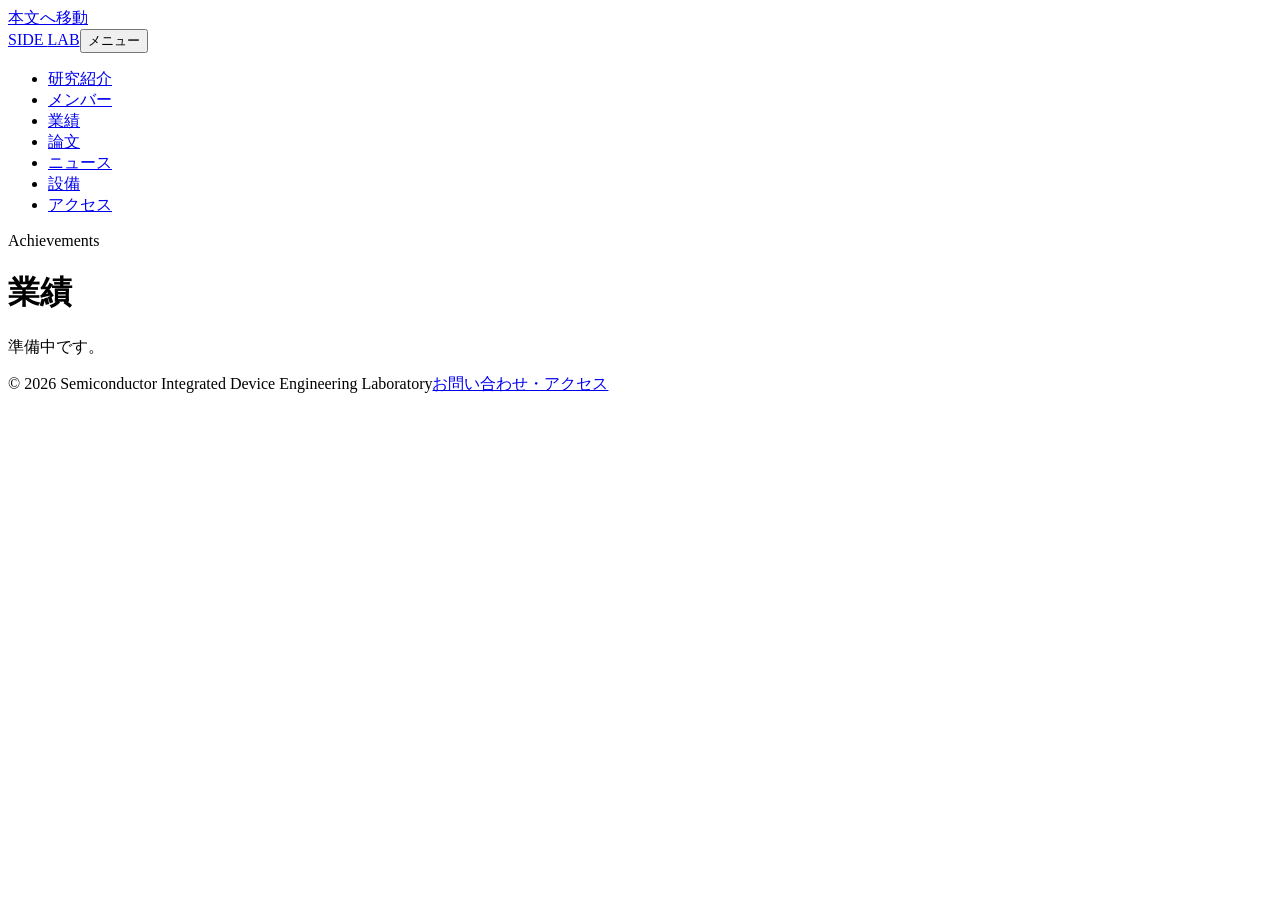
==== achievements.html @ be852ad7 "Update achievements.html" ====
<!doctype html>
<html lang="ja"><head><meta charset="utf-8"><meta name="viewport" content="width=device-width,initial-scale=1"><meta name="description" content="半導体集積デバイス工学研究室の業績。"><meta name="theme-color" content="#0b0b0c"><title>業績 | 半導体集積デバイス工学研究室</title><link rel="stylesheet" href="assets/css/style.css"><script src="assets/js/main.js" defer></script></head><body><a class="skip-link" href="#main">本文へ移動</a><header class="site-header"><div class="header-inner"><a class="brand" href="index.html">SIDE <span>LAB</span></a><button class="menu-toggle" type="button" aria-expanded="false" aria-controls="site-nav">メニュー</button><nav class="nav" id="site-nav" aria-label="メインナビゲーション"><ul><li><a href="research.html">研究紹介</a></li><li><a href="members.html">メンバー</a></li><li><a aria-current="page" href="achievements.html">業績</a></li><li><a href="publications.html">論文</a></li><li><a href="news.html">ニュース</a></li><li><a href="facilities.html">設備</a></li><li><a href="access.html">アクセス</a></li></ul></nav></div></header><main id="main"><div class="page-title"><div class="container"><p class="eyebrow">Achievements</p><h1>業績</h1></div></div><section class="section"><div class="container prose"><p class="feature">準備中です。</p></div></section></main><footer class="site-footer"><div class="container footer-inner"><span>© 2026 Semiconductor Integrated Device Engineering Laboratory</span><a href="access.html">お問い合わせ・アクセス</a></div></footer></body></html>
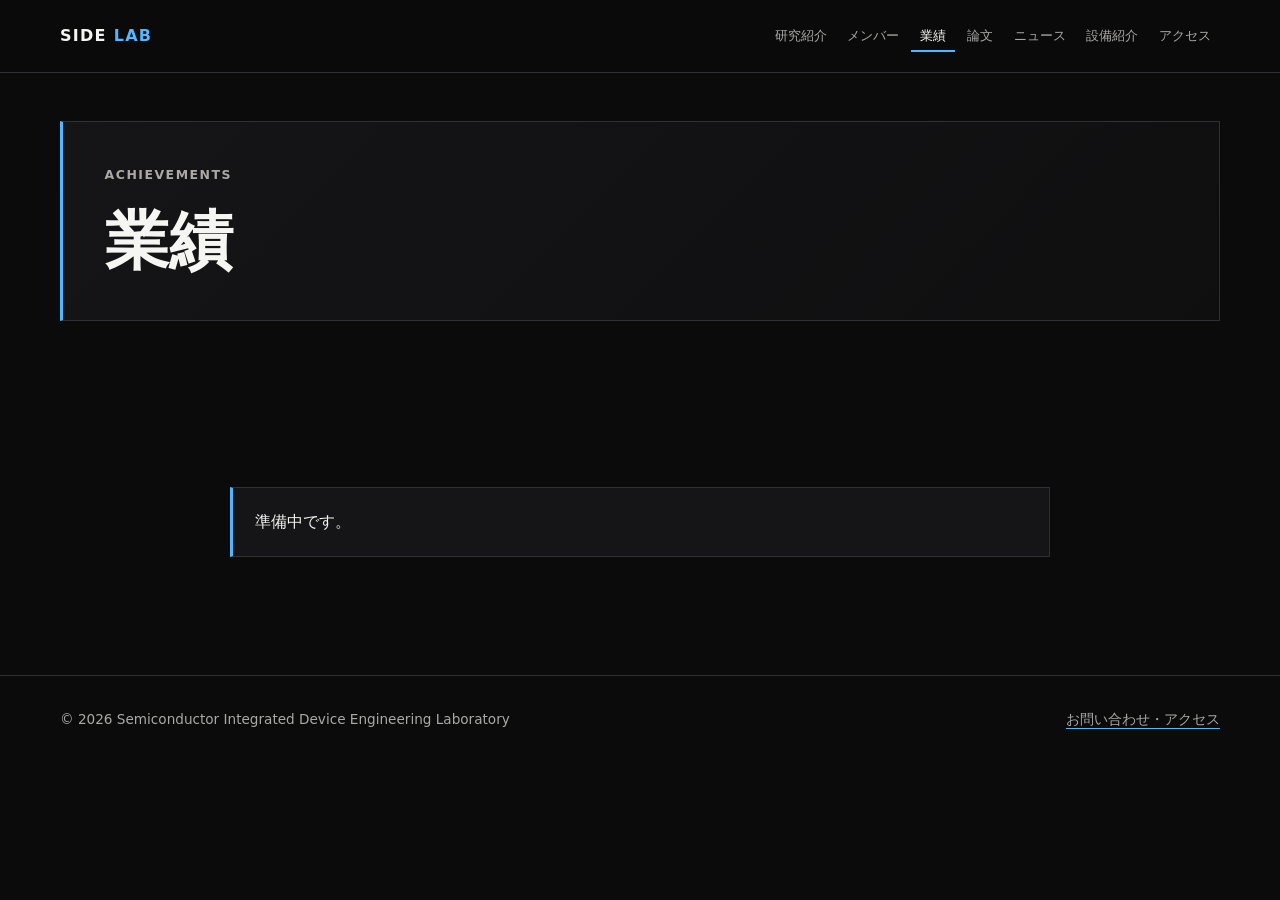
==== commit 39ba2390: "Use 閾値 and rename facilities navigation" ====
--- a/achievements.html
+++ b/achievements.html
@@ -1,2 +1,2 @@
 <!doctype html>
-<html lang="ja"><head><meta charset="utf-8"><meta name="viewport" content="width=device-width,initial-scale=1"><meta name="description" content="半導体集積デバイス工学研究室の業績。"><meta name="theme-color" content="#0b0b0c"><title>業績 | 半導体集積デバイス工学研究室</title><link rel="stylesheet" href="assets/css/style.css"><script src="assets/js/main.js" defer></script></head><body><a class="skip-link" href="#main">本文へ移動</a><header class="site-header"><div class="header-inner"><a class="brand" href="index.html">SIDE <span>LAB</span></a><button class="menu-toggle" type="button" aria-expanded="false" aria-controls="site-nav">メニュー</button><nav class="nav" id="site-nav" aria-label="メインナビゲーション"><ul><li><a href="research.html">研究紹介</a></li><li><a href="members.html">メンバー</a></li><li><a aria-current="page" href="achievements.html">業績</a></li><li><a href="publications.html">論文</a></li><li><a href="news.html">ニュース</a></li><li><a href="facilities.html">設備</a></li><li><a href="access.html">アクセス</a></li></ul></nav></div></header><main id="main"><div class="page-title"><div class="container"><p class="eyebrow">Achievements</p><h1>業績</h1></div></div><section class="section"><div class="container prose"><p class="feature">準備中です。</p></div></section></main><footer class="site-footer"><div class="container footer-inner"><span>© 2026 Semiconductor Integrated Device Engineering Laboratory</span><a href="access.html">お問い合わせ・アクセス</a></div></footer></body></html>
+<html lang="ja"><head><meta charset="utf-8"><meta name="viewport" content="width=device-width,initial-scale=1"><meta name="description" content="半導体集積デバイス工学研究室の業績。"><meta name="theme-color" content="#0b0b0c"><title>業績 | 半導体集積デバイス工学研究室</title><link rel="stylesheet" href="assets/css/style.css"><script src="assets/js/main.js" defer></script></head><body><a class="skip-link" href="#main">本文へ移動</a><header class="site-header"><div class="header-inner"><a class="brand" href="index.html">SIDE <span>LAB</span></a><button class="menu-toggle" type="button" aria-expanded="false" aria-controls="site-nav">メニュー</button><nav class="nav" id="site-nav" aria-label="メインナビゲーション"><ul><li><a href="research.html">研究紹介</a></li><li><a href="members.html">メンバー</a></li><li><a aria-current="page" href="achievements.html">業績</a></li><li><a href="publications.html">論文</a></li><li><a href="news.html">ニュース</a></li><li><a href="facilities.html">設備紹介</a></li><li><a href="access.html">アクセス</a></li></ul></nav></div></header><main id="main"><div class="page-title"><div class="container"><p class="eyebrow">Achievements</p><h1>業績</h1></div></div><section class="section"><div class="container prose"><p class="feature">準備中です。</p></div></section></main><footer class="site-footer"><div class="container footer-inner"><span>© 2026 Semiconductor Integrated Device Engineering Laboratory</span><a href="access.html">お問い合わせ・アクセス</a></div></footer></body></html>
--- a/assets/css/style.css
+++ b/assets/css/style.css
@@ -0,0 +1,25 @@
+:root{--bg:#0b0b0c;--surface:#151517;--line:#303034;--text:#f5f5f2;--muted:#aaa9a5;--accent:#52b7ff;--max:1160px}*{box-sizing:border-box}html{scroll-behavior:smooth}body{margin:0;background:var(--bg);color:var(--text);font-family:ui-sans-serif,system-ui,-apple-system,"Hiragino Kaku Gothic ProN","Yu Gothic",sans-serif;line-height:1.7}a{color:inherit;text-decoration-color:var(--accent);text-underline-offset:4px}a:hover{color:var(--accent)}button{font:inherit}img{max-width:100%;height:auto}.skip-link{position:absolute;left:1rem;top:-4rem;background:var(--accent);color:#000;padding:.55rem 1rem;z-index:10}.skip-link:focus{top:1rem}.site-header{border-bottom:1px solid var(--line);position:sticky;top:0;background:rgba(11,11,12,.96);z-index:5}.header-inner,.container{width:min(calc(100% - 2.5rem),var(--max));margin:auto}.header-inner{min-height:72px;display:flex;align-items:center;justify-content:space-between;gap:1rem}.brand{font-weight:700;letter-spacing:.08em;text-decoration:none;white-space:nowrap}.brand span{color:var(--accent)}.menu-toggle{display:none;background:transparent;border:1px solid var(--line);border-radius:3px;color:var(--text);padding:.35rem .6rem}.nav ul{margin:0;padding:0;list-style:none;display:flex;flex-wrap:wrap;justify-content:flex-end;gap:.2rem}.nav a{display:block;padding:.3rem .55rem;font-size:.8rem;text-decoration:none;color:var(--muted)}.nav a[aria-current="page"],.nav a:hover{color:var(--text);box-shadow:inset 0 -2px var(--accent)}main{min-height:65vh}.hero{padding:clamp(4.5rem,12vw,9rem) 0 4rem;border-bottom:1px solid var(--line);background:radial-gradient(circle at 78% 15%,#172835 0,transparent 29%)}.eyebrow{color:var(--accent);font-size:.78rem;font-weight:700;letter-spacing:.12em;text-transform:uppercase;margin:0 0 1.25rem}.hero h1{font-size:clamp(2.5rem,7vw,6rem);line-height:1.08;letter-spacing:-.05em;max-width:900px;margin:0}.hero h1 em{font-style:normal;color:var(--accent)}.hero p{max-width:650px;color:var(--muted);font-size:1.05rem;margin:1.75rem 0}.button{display:inline-block;background:var(--accent);color:#071017;text-decoration:none;font-weight:700;padding:.65rem 1rem;border-radius:2px}.button:hover{background:#b6e4ff;color:#000}.section{padding:clamp(3rem,7vw,6rem) 0}.section-alt{background:var(--surface);border-block:1px solid var(--line)}.section-heading{display:flex;align-items:baseline;justify-content:space-between;gap:1rem;margin-bottom:2rem}.section h2{font-size:clamp(1.55rem,3vw,2.4rem);letter-spacing:-.03em;line-height:1.2;margin:0}.section-heading a{font-size:.9rem}.grid{display:grid;grid-template-columns:repeat(3,1fr);gap:1rem}.card{border:1px solid var(--line);padding:1.4rem;background:var(--bg)}.card h3{font-size:1.1rem;line-height:1.35;margin:0 0 .7rem}.card p,.muted{color:var(--muted)}.tag{display:inline-block;font-size:.73rem;border:1px solid var(--line);color:var(--muted);padding:.1rem .45rem;margin:0 .3rem .4rem 0}.news-list,.plain-list{list-style:none;padding:0;margin:0;border-top:1px solid var(--line)}.news-list li,.plain-list li{border-bottom:1px solid var(--line);padding:1rem 0}.news-list time{color:var(--accent);font-variant-numeric:tabular-nums;font-size:.85rem;display:inline-block;width:7.2rem}.page-title{padding:4rem 0 2.5rem;border-bottom:1px solid var(--line)}.page-title h1{font-size:clamp(2.25rem,5vw,4rem);line-height:1.15;margin:0}.page-title p{color:var(--muted);max-width:680px}.prose{max-width:820px}.prose h2{margin:2.8rem 0 .8rem}.prose h3{margin:2rem 0 .5rem}.feature{border-left:3px solid var(--accent);padding:1.2rem 1.4rem;background:var(--surface);margin:1.8rem 0}.member-grid{display:grid;grid-template-columns:repeat(4,1fr);gap:1rem}.member{border-top:2px solid var(--accent);padding-top:1rem}.member h2{font-size:1.1rem;margin:.25rem 0}.member p{font-size:.9rem;color:var(--muted);margin:0}.table-wrap{overflow-x:auto}.data-table{width:100%;border-collapse:collapse;text-align:left}.data-table th,.data-table td{border-bottom:1px solid var(--line);padding:.85rem;vertical-align:top}.data-table th{color:var(--accent);font-size:.8rem;white-space:nowrap}.publication{padding:1.25rem 0;border-bottom:1px solid var(--line)}.publication:first-child{border-top:1px solid var(--line)}.publication h2{font-size:1.05rem;margin:0 0 .3rem}.publication p{color:var(--muted);margin:0;font-size:.92rem}.facility{display:grid;grid-template-columns:170px 1fr;gap:1.5rem;border-top:1px solid var(--line);padding:1.5rem 0}.facility:first-child{border-top:0}.facility-mark{border:1px solid var(--line);height:130px;display:grid;place-items:center;color:var(--accent);font-size:.8rem;letter-spacing:.1em}.facility h2{font-size:1.2rem;margin:0}.access-grid{display:grid;grid-template-columns:1.1fr .9fr;gap:2rem}.map{aspect-ratio:4/3;background:#19191b;border:1px solid var(--line);display:grid;place-items:center;color:var(--muted);text-align:center;padding:1rem}.map iframe,iframe.map{display:block;width:100%;height:100%;border:0;padding:0}.site-footer{border-top:1px solid var(--line);padding:2rem 0;color:var(--muted);font-size:.85rem}.footer-inner{display:flex;justify-content:space-between;gap:1rem}.focus-visible:focus,a:focus-visible,button:focus-visible{outline:3px solid var(--accent);outline-offset:3px}@media (prefers-reduced-motion:no-preference){.hero h1{animation:rise-in .55s cubic-bezier(.2,.65,.3,1) both}.hero p{animation:rise-in .55s .1s cubic-bezier(.2,.65,.3,1) both}.hero .button{animation:rise-in .55s .18s cubic-bezier(.2,.65,.3,1) both}.card{transition:transform .2s ease,border-color .2s ease}.card:hover{transform:translateY(-4px);border-color:color-mix(in srgb,var(--accent) 65%,var(--line))}.nav a{transition:color .18s ease,box-shadow .18s ease}@keyframes rise-in{from{opacity:0;transform:translateY(12px)}to{opacity:1;transform:translateY(0)}}}@media (max-width:800px){.header-inner{flex-wrap:wrap;padding:1rem 0}.menu-toggle{display:block}.nav{width:100%;display:none}.nav.is-open{display:block}.nav ul{justify-content:flex-start;gap:.3rem}.nav a{padding:.5rem}.grid{grid-template-columns:1fr}.member-grid{grid-template-columns:repeat(2,1fr)}.access-grid{grid-template-columns:1fr}.hero{padding-top:5rem}.news-list time{display:block}.facility{grid-template-columns:1fr}.facility-mark{height:100px}}@media (prefers-reduced-motion:reduce){html{scroll-behavior:auto}*{transition:none!important;animation:none!important}}
+.research-title{background:radial-gradient(circle at 88% 10%,#18314a 0,transparent 31%)}.research-title h1{max-width:860px}.research-title h1 em{color:var(--accent);font-style:normal}.research-two-col{display:grid;grid-template-columns:1.05fr .95fr;gap:clamp(2rem,6vw,5rem);align-items:center}.research-prose{max-width:680px}.hemt-figure{margin:0}.hemt-schematic{background:#0b0b0c;border:1px solid var(--line);padding:1.15rem 1.25rem 1.35rem;min-height:300px}.hemt-terminals,.hemt-contacts{display:grid;grid-template-columns:1fr .7fr 1fr;text-align:center;gap:.85rem}.hemt-terminals{color:var(--muted);font-size:.72rem;letter-spacing:.05em;text-transform:uppercase;margin-bottom:.35rem}.hemt-contacts{height:28px;align-items:end}.hemt-contacts i{height:17px;background:#aaa9a5;border-radius:2px 2px 0 0}.hemt-contacts i:nth-child(2){height:28px;background:var(--accent)}.hemt-layer{padding:.55rem .8rem;font-size:.78rem;border-inline:1px solid var(--line)}.barrier{background:#23465f;color:#d9f0ff;border-top:1px solid #4f98c9}.gan{background:#23242a;color:#e1e1dc}.substrate{background:#171719;color:var(--muted);border-bottom:1px solid var(--line)}.hemt-channel{height:24px;border-inline:1px solid var(--line);background:#0d202d;position:relative}.hemt-channel span{position:absolute;left:.75rem;top:1px;color:var(--accent);font-size:.7rem;font-weight:700;letter-spacing:.08em}.hemt-channel b{display:block;height:3px;background:var(--accent);box-shadow:0 0 12px #52b7ff;margin:10px .75rem 0}.hemt-figure figcaption{color:var(--muted);font-size:.8rem;margin-top:.85rem}.theme-note{color:var(--muted);font-size:.78rem;letter-spacing:.08em;text-transform:uppercase;margin:0}.research-grid{display:grid;grid-template-columns:repeat(2,minmax(0,1fr));gap:1rem}.research-card{border:1px solid var(--line);padding:1.5rem;background:linear-gradient(145deg,#151517 0,#0f0f10 100%)}.research-card-head{display:flex;align-items:center;gap:.75rem;margin-bottom:1.2rem}.research-card-head span{color:var(--accent);font-weight:700;font-size:1.2rem;line-height:1}.research-card-head p{margin:0;color:var(--muted);font-size:.72rem;letter-spacing:.08em;text-transform:uppercase}.research-card h3{font-size:clamp(1.2rem,2vw,1.45rem);line-height:1.45;margin:0 0 .9rem}.research-summary{margin:0 0 1.35rem;color:#d1d1cc}.research-details{border-top:1px solid var(--line);margin:0}.research-details div{padding:.8rem 0;border-bottom:1px solid var(--line)}.research-details dt{color:var(--accent);font-size:.68rem;letter-spacing:.1em;text-transform:uppercase;font-weight:700}.research-details dd{margin:.2rem 0 0;color:var(--muted);font-size:.86rem;line-height:1.65}.research-flow{list-style:none;padding:0;margin:2rem 0 0;display:grid;grid-template-columns:repeat(4,1fr);gap:1px;background:var(--line);border:1px solid var(--line)}.research-flow li{background:var(--surface);padding:1.25rem}.research-flow span{color:var(--accent);font-size:.75rem;font-weight:700}.research-flow strong{display:block;font-size:1.05rem;margin:.6rem 0 .25rem}.research-flow p{color:var(--muted);font-size:.86rem;margin:0}@media (max-width:800px){.research-two-col,.research-grid{grid-template-columns:1fr}.research-flow{grid-template-columns:repeat(2,1fr)}.section-heading{align-items:flex-start;flex-direction:column}.hemt-schematic{min-height:260px}}@media (max-width:480px){.research-flow{grid-template-columns:1fr}.research-card{padding:1.2rem}.hemt-schematic{padding:1rem}.hemt-terminals,.hemt-contacts{gap:.45rem}}
+.member-theme{margin-top:1.35rem!important;padding-top:1rem;border-top:1px solid var(--line);color:var(--muted)!important;font-size:.92rem!important;line-height:1.75!important}.member-theme span{display:block;margin-bottom:.35rem;color:var(--accent);font-size:.68rem;font-weight:700;letter-spacing:.12em}
+
+
+/* Framed panels: keep every page scannable and visually consistent */
+.page-title{padding:3rem 0;border-bottom:0}
+.page-title .container{padding:clamp(1.4rem,4vw,2.6rem);border:1px solid var(--line);border-left:3px solid var(--accent);background:linear-gradient(135deg,#151517,#0f0f10)}
+.page-title p:last-child{margin-bottom:0}
+.hero{padding:clamp(2.2rem,6vw,4rem) 0;border-bottom:0}
+.hero .container{padding:clamp(2rem,6vw,5rem);border:1px solid var(--line);border-left:3px solid var(--accent);background:radial-gradient(circle at 82% 12%,#17334b 0,transparent 34%),#0b0b0c}
+.feature{border:1px solid var(--line);border-left:3px solid var(--accent);background:var(--surface);padding:1.25rem 1.4rem}
+.news-list,.plain-list{border:1px solid var(--line);background:var(--bg)}
+.news-list li,.plain-list li{padding:1rem 1.2rem}
+.member{border:1px solid var(--line);border-top:2px solid var(--accent);padding:1.2rem;background:linear-gradient(145deg,#151517,#0f0f10)}
+.member-theme{margin-top:1.15rem!important;padding:1rem!important;border:1px solid var(--line)!important;border-left:3px solid var(--accent)!important;background:#101012;line-height:1.7!important}
+.member-theme span{margin-bottom:.5rem!important}
+.research-prose,.hemt-figure{border:1px solid var(--line);border-left:3px solid var(--accent);background:var(--bg);padding:1.35rem}
+.research-prose h2:first-of-type{margin-top:0}
+.hemt-schematic{min-height:0}
+.research-card{border-top:2px solid var(--accent)}
+.research-flow{border-color:var(--line)}
+.access-grid>div{border:1px solid var(--line);border-left:3px solid var(--accent);background:var(--surface);padding:1.4rem}
+.map{border:1px solid var(--line);border-left:3px solid var(--accent)}
+@media (max-width:800px){.member{padding:1rem}.research-prose,.hemt-figure{padding:1.1rem}.access-grid>div{padding:1.1rem}}
